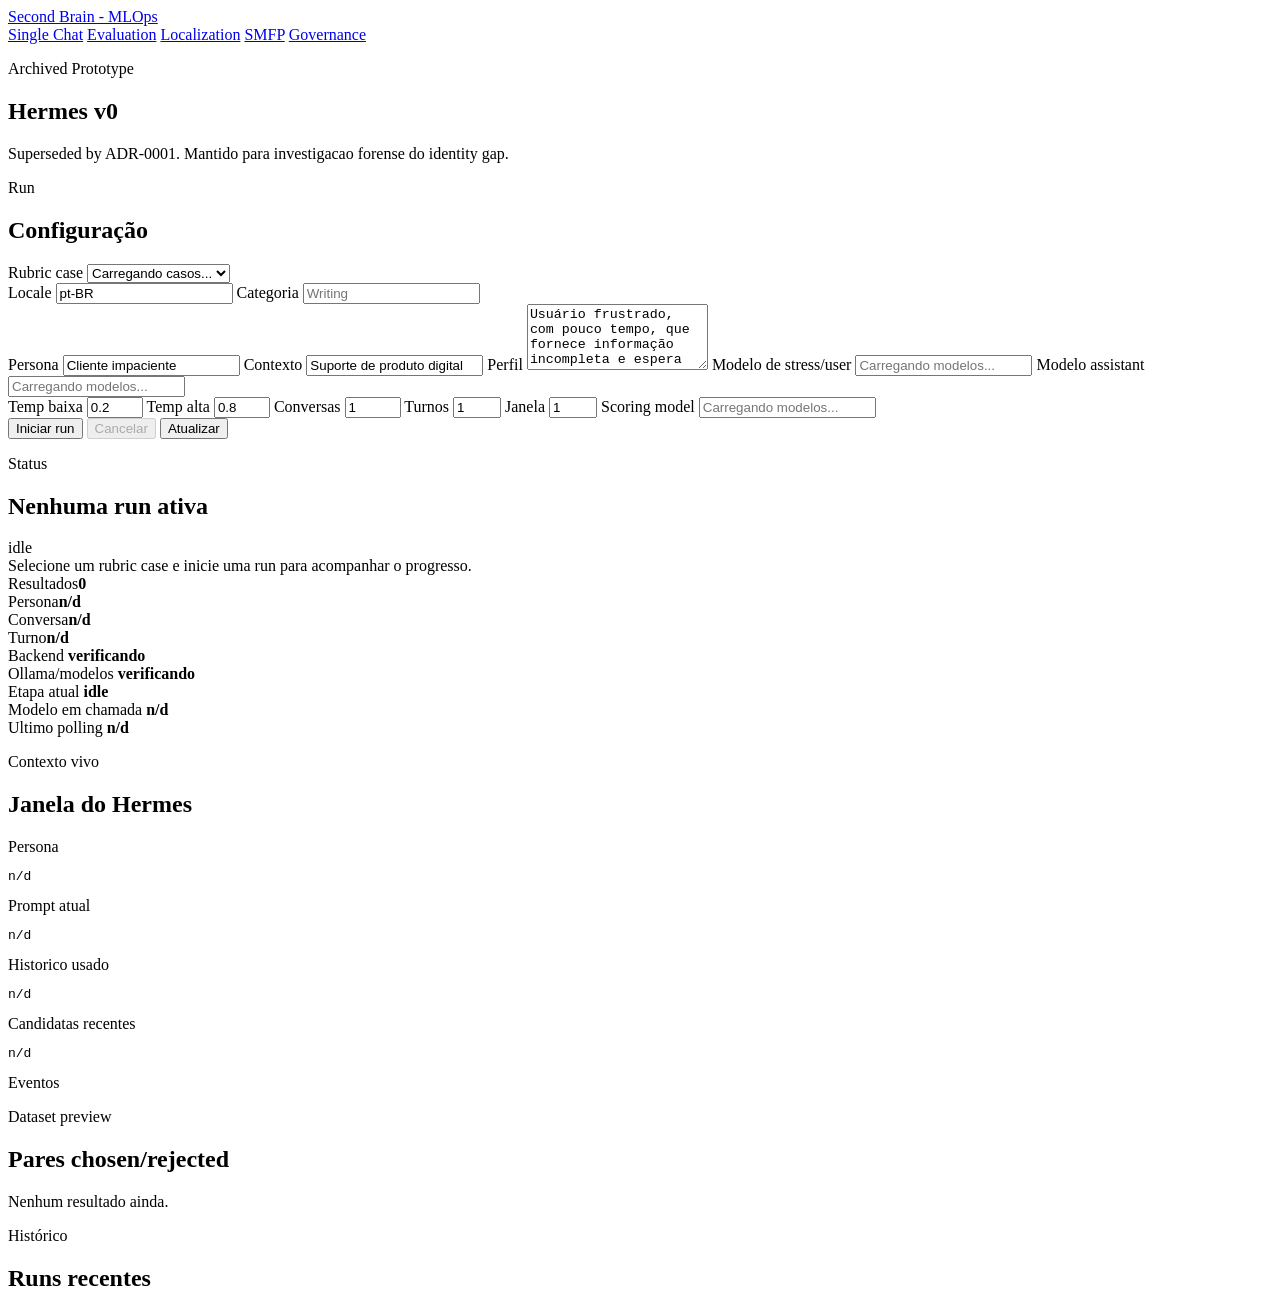
==== web/hermes.html @ 610857c6 "Add Hermes archived prototype and deterministic Advise v1.1" ====
<!doctype html>
<html lang="pt-BR">
  <head>
    <meta charset="utf-8" />
    <meta name="viewport" content="width=device-width, initial-scale=1" />
    <title>Hermes Orchestrator | Second Brain</title>
    <link rel="stylesheet" href="/styles.css" />
  </head>
  <body>
    <header class="top-tabbar">
      <a class="top-brand" href="/index.html">Second Brain - MLOps</a>
      <nav class="top-tabs" aria-label="Lab navigation">
        <a href="/index.html" class="top-tab">Single Chat</a>
        <a href="/sxs.html" class="top-tab">Evaluation</a>
        <a href="/localization_rubric_lab.html" class="top-tab">Localization</a>
        <a href="/smfp.html" class="top-tab">SMFP</a>
        <a href="/smfp_governance.html" class="top-tab">Governance</a>
      </nav>
    </header>

    <div class="app-shell">
      <aside class="sidebar">
        <div class="sidebar-head">
          <p class="eyebrow">Archived Prototype</p>
          <h1>Hermes v0</h1>
          <p class="subtle">
            Superseded by ADR-0001. Mantido para investigacao forense do identity gap.
          </p>
        </div>

        <section class="lab-card">
          <div class="panel-header tight">
            <div>
              <p class="eyebrow">Run</p>
              <h2>Configuração</h2>
            </div>
          </div>

          <form id="hermes-form" class="form-stack" novalidate>
            <label>
              <span>Rubric case</span>
              <select id="rubric-case" required>
                <option value="">Carregando casos...</option>
              </select>
            </label>

            <div class="field-grid">
              <label>
                <span>Locale</span>
                <input id="locale" type="text" value="pt-BR" />
              </label>
              <label>
                <span>Categoria</span>
                <input id="category" type="text" placeholder="Writing" />
              </label>
            </div>

            <label>
              <span>Persona</span>
              <input id="persona-name" type="text" value="Cliente impaciente" required />
            </label>

            <label>
              <span>Contexto</span>
              <input id="persona-context" type="text" value="Suporte de produto digital" required />
            </label>

            <label>
              <span>Perfil</span>
              <textarea id="persona-profile" rows="4" required>Usuário frustrado, com pouco tempo, que fornece informação incompleta e espera uma solução prática.</textarea>
            </label>

            <label>
              <span>Modelo de stress/user</span>
              <input id="stress-model" type="text" list="model-options" placeholder="Carregando modelos..." />
            </label>

            <label>
              <span>Modelo assistant</span>
              <input id="assistant-model" type="text" list="model-options" placeholder="Carregando modelos..." />
            </label>

            <div class="field-grid compact">
              <label>
                <span>Temp baixa</span>
                <input id="temperature-low" type="number" min="0" max="2" step="0.1" value="0.2" />
              </label>
              <label>
                <span>Temp alta</span>
                <input id="temperature-high" type="number" min="0" max="2" step="0.1" value="0.8" />
              </label>
              <label>
                <span>Conversas</span>
                <input id="num-conversations" type="number" min="1" max="100" step="1" value="1" />
              </label>
              <label>
                <span>Turnos</span>
                <input id="num-turns" type="number" min="1" max="10" step="1" value="1" />
              </label>
              <label>
                <span>Janela</span>
                <input id="max-history-turns" type="number" min="0" max="10" step="1" value="1" />
              </label>
              <label>
                <span>Scoring model</span>
                <input id="scoring-model" type="text" list="model-options" placeholder="Carregando modelos..." />
              </label>
            </div>

            <datalist id="model-options"></datalist>

            <div class="actions">
              <button id="start-run" type="submit">Iniciar run</button>
              <button id="cancel-run" class="ghost danger" type="button" disabled>Cancelar</button>
              <button id="refresh-runs" class="ghost" type="button">Atualizar</button>
            </div>
          </form>
        </section>
      </aside>

      <main class="workspace hermes-workspace">
        <section class="conversation-panel">
          <div class="panel-header">
            <div>
              <p class="eyebrow">Status</p>
              <h2 id="run-title">Nenhuma run ativa</h2>
            </div>
            <span id="run-status" class="badge neutral">idle</span>
          </div>

          <div id="run-summary" class="state-summary neutral">
            Selecione um rubric case e inicie uma run para acompanhar o progresso.
          </div>

          <div class="hermes-metrics">
            <div><span>Resultados</span><strong id="metric-results">0</strong></div>
            <div><span>Persona</span><strong id="metric-persona">n/d</strong></div>
            <div><span>Conversa</span><strong id="metric-conversation">n/d</strong></div>
            <div><span>Turno</span><strong id="metric-turn">n/d</strong></div>
          </div>

          <div class="hermes-live-panel" aria-live="polite">
            <div>
              <span>Backend</span>
              <strong id="live-backend">verificando</strong>
            </div>
            <div>
              <span>Ollama/modelos</span>
              <strong id="live-models">verificando</strong>
            </div>
            <div>
              <span>Etapa atual</span>
              <strong id="live-stage">idle</strong>
            </div>
            <div>
              <span>Modelo em chamada</span>
              <strong id="live-model">n/d</strong>
            </div>
            <div>
              <span>Ultimo polling</span>
              <strong id="live-poll">n/d</strong>
            </div>
          </div>

          <div class="panel-header tight">
            <div>
              <p class="eyebrow">Contexto vivo</p>
              <h2>Janela do Hermes</h2>
            </div>
          </div>
          <div class="hermes-context-window" aria-live="polite">
            <div class="hermes-context-grid">
              <section>
                <span>Persona</span>
                <pre id="context-persona">n/d</pre>
              </section>
              <section>
                <span>Prompt atual</span>
                <pre id="context-prompt">n/d</pre>
              </section>
              <section>
                <span>Historico usado</span>
                <pre id="context-history">n/d</pre>
              </section>
              <section>
                <span>Candidatas recentes</span>
                <pre id="context-candidates">n/d</pre>
              </section>
            </div>
            <section class="hermes-event-log">
              <span>Eventos</span>
              <ol id="context-events"></ol>
            </section>
          </div>

          <div class="panel-header tight">
            <div>
              <p class="eyebrow">Dataset preview</p>
              <h2>Pares chosen/rejected</h2>
            </div>
          </div>
          <div id="results-list" class="hermes-results">
            <div class="empty-state">Nenhum resultado ainda.</div>
          </div>
        </section>

        <section class="sidepanel">
          <div class="panel-header tight">
            <div>
              <p class="eyebrow">Histórico</p>
              <h2>Runs recentes</h2>
            </div>
          </div>
          <div id="runs-list" class="history-list"></div>
        </section>
      </main>
    </div>

    <script defer src="/session_orchestrator.js"></script>
    <script defer src="/hermes.js"></script>
  </body>
</html>
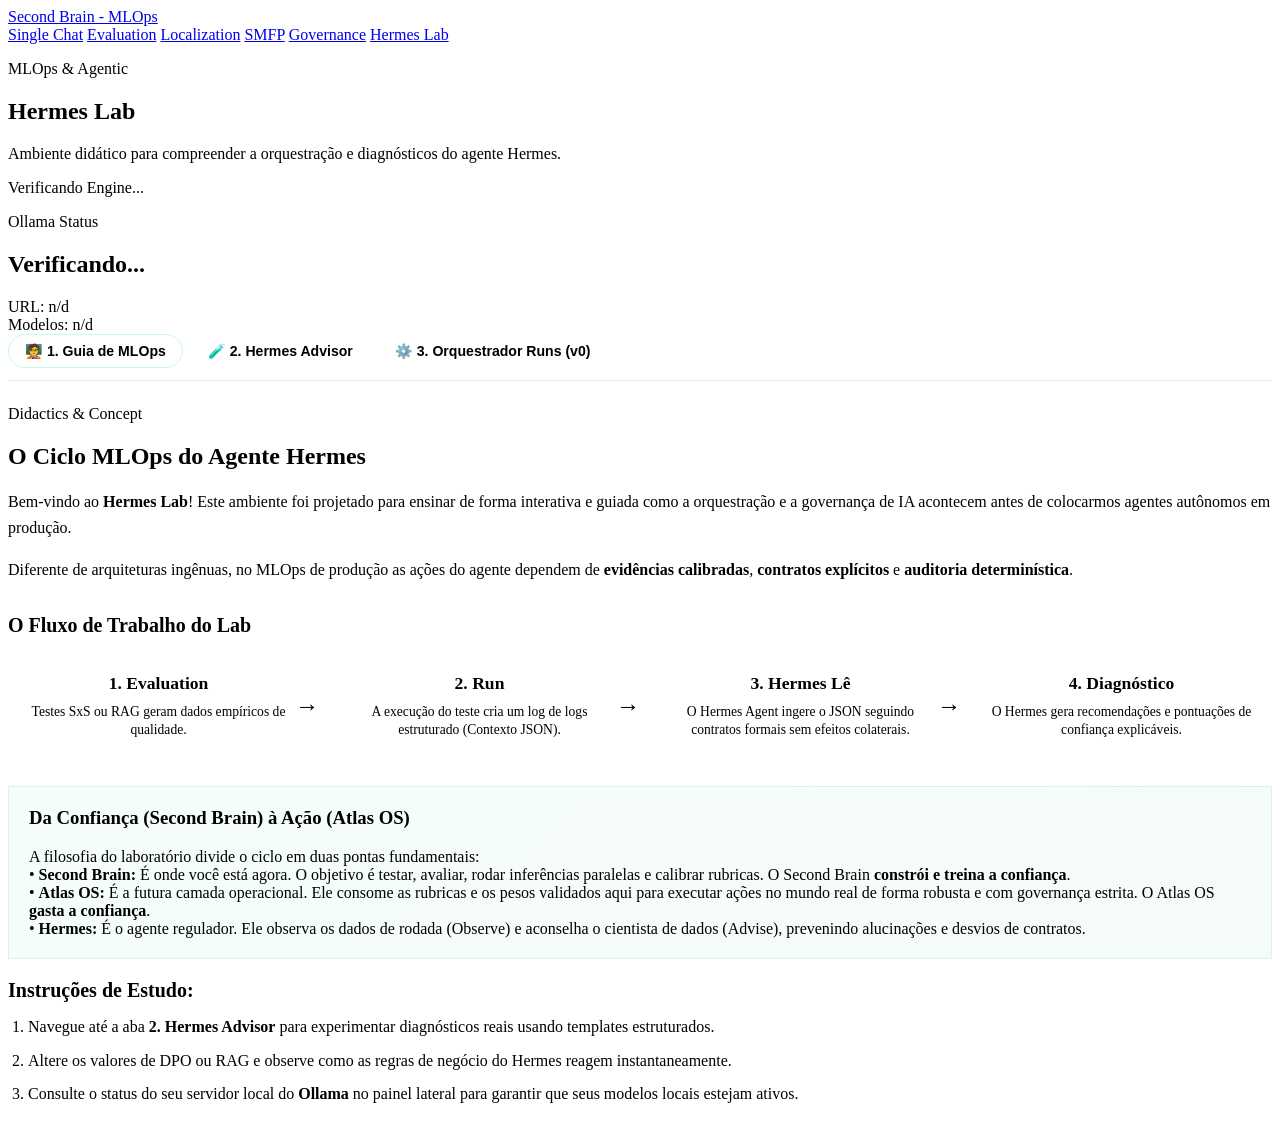
==== commit 2f5f4dda: "feat(hermes): implement unified guided didactic Hermes Lab UI, sub-tabs, JSON templates, advisor int" ====
--- a/web/hermes.html
+++ b/web/hermes.html
@@ -3,8 +3,251 @@
   <head>
     <meta charset="utf-8" />
     <meta name="viewport" content="width=device-width, initial-scale=1" />
-    <title>Hermes Orchestrator | Second Brain</title>
+    <title>Hermes Lab | Second Brain</title>
     <link rel="stylesheet" href="/styles.css" />
+    <style>
+      .sub-tabs {
+        display: flex;
+        gap: 8px;
+        margin-bottom: 24px;
+        border-bottom: 1px solid rgba(15, 23, 42, 0.08);
+        padding-bottom: 12px;
+      }
+      .sub-tab-btn {
+        background: transparent;
+        border: 1px solid transparent;
+        color: var(--muted);
+        padding: 8px 16px;
+        border-radius: 20px;
+        font-weight: 700;
+        font-size: 0.88rem;
+        cursor: pointer;
+        transition: all 0.2s;
+        box-shadow: none;
+      }
+      .sub-tab-btn:hover {
+        background: rgba(15, 23, 42, 0.04);
+        color: var(--text);
+        transform: none;
+        box-shadow: none;
+      }
+      .sub-tab-btn.active {
+        background: var(--accent-soft);
+        color: var(--accent-strong);
+        border-color: rgba(0, 220, 130, 0.2);
+      }
+      .guided-flow-grid {
+        display: grid;
+        grid-template-columns: 1fr;
+        gap: 20px;
+        margin: 20px 0;
+      }
+      @media (min-width: 768px) {
+        .guided-flow-grid {
+          grid-template-columns: repeat(4, 1fr);
+        }
+      }
+      .flow-step-card {
+        background: var(--panel-strong);
+        border: 1px solid var(--border-strong);
+        padding: 16px;
+        border-radius: var(--radius);
+        position: relative;
+        text-align: center;
+      }
+      .flow-step-card strong {
+        display: block;
+        font-size: 1.1rem;
+        margin-bottom: 8px;
+        color: var(--text);
+      }
+      .flow-step-card span {
+        font-size: 0.85rem;
+        color: var(--muted);
+      }
+      .flow-step-card::after {
+        content: "→";
+        position: absolute;
+        right: -10px;
+        top: 50%;
+        transform: translateY(-50%);
+        font-size: 1.5rem;
+        color: var(--accent);
+        z-index: 10;
+        display: none;
+      }
+      @media (min-width: 768px) {
+        .flow-step-card:not(:last-child)::after {
+          display: block;
+        }
+      }
+      .didactic-section {
+        margin-bottom: 32px;
+      }
+      .didactic-section h3 {
+        font-family: var(--font-heading);
+        font-size: 1.25rem;
+        margin-bottom: 12px;
+        color: var(--text);
+      }
+      .didactic-section p {
+        color: var(--muted);
+        line-height: 1.6;
+        margin-bottom: 16px;
+      }
+      .didactic-list {
+        margin: 0 0 20px 20px;
+        padding: 0;
+        color: var(--muted);
+        line-height: 1.6;
+      }
+      .didactic-list li {
+        margin-bottom: 8px;
+      }
+      .didactic-list li strong {
+        color: var(--text);
+      }
+      .didactic-highlight {
+        background: linear-gradient(135deg, rgba(0, 220, 130, 0.04) 0%, rgba(6, 148, 148, 0.04) 100%);
+        border: 1px solid rgba(0, 220, 130, 0.15);
+        padding: 20px;
+        border-radius: var(--radius);
+        margin: 20px 0;
+      }
+      .template-selector-block {
+        display: flex;
+        gap: 12px;
+        align-items: center;
+        margin-bottom: 16px;
+        flex-wrap: wrap;
+      }
+      .template-selector-block select {
+        flex: 1;
+        min-width: 200px;
+      }
+      .explain-keys-grid {
+        display: grid;
+        grid-template-columns: 1fr;
+        gap: 12px;
+        margin-top: 16px;
+      }
+      @media (min-width: 600px) {
+        .explain-keys-grid {
+          grid-template-columns: 1fr 1fr;
+        }
+      }
+      .explain-key-item {
+        background: var(--panel-strong);
+        border: 1px solid var(--border-strong);
+        padding: 12px;
+        border-radius: 8px;
+      }
+      .explain-key-item code {
+        font-family: monospace;
+        font-weight: 700;
+        color: var(--accent-strong);
+        display: block;
+        margin-bottom: 4px;
+      }
+      .explain-key-item span {
+        font-size: 0.85rem;
+        color: var(--muted);
+        line-height: 1.4;
+        display: block;
+      }
+      .hermes-advise-card {
+        background: #f8fafc;
+        border: 1px solid var(--border-strong);
+        border-radius: var(--radius);
+        padding: 16px;
+        margin-bottom: 12px;
+        box-shadow: 0 2px 8px rgba(0,0,0,0.02);
+      }
+      .hermes-advise-card header {
+        display: flex;
+        justify-content: space-between;
+        align-items: center;
+        margin-bottom: 12px;
+      }
+      .hermes-advise-card header h3 {
+        margin: 0;
+        font-family: var(--font-heading);
+        font-size: 1rem;
+        color: var(--text);
+      }
+      .hermes-advise-card header span {
+        font-size: 0.72rem;
+        text-transform: uppercase;
+        font-weight: 800;
+        color: var(--muted);
+      }
+      .hermes-advise-card dl {
+        display: grid;
+        grid-template-columns: auto 1fr;
+        gap: 8px 16px;
+        margin: 0;
+        font-size: 0.88rem;
+      }
+      .hermes-advise-card dt {
+        font-weight: 700;
+        color: var(--muted);
+      }
+      .hermes-advise-card dd {
+        margin: 0;
+        color: var(--text);
+      }
+      .hermes-advise-diagnosis {
+        background: #fff8f6;
+        border: 1px solid rgba(255, 94, 58, 0.15);
+        border-radius: var(--radius);
+        padding: 16px;
+        margin-top: 16px;
+      }
+      .hermes-advise-diagnosis > span {
+        font-size: 0.75rem;
+        font-weight: 800;
+        text-transform: uppercase;
+        color: var(--warm);
+        letter-spacing: 0.08em;
+        display: block;
+        margin-bottom: 12px;
+      }
+      .hermes-advise-diagnosis div {
+        border-left: 2px solid var(--warm);
+        padding-left: 12px;
+        margin-bottom: 12px;
+      }
+      .hermes-advise-diagnosis div:last-child {
+        margin-bottom: 0;
+      }
+      .hermes-advise-diagnosis strong {
+        font-size: 0.92rem;
+        color: var(--text);
+        display: block;
+        margin-bottom: 4px;
+      }
+      .hermes-advise-diagnosis p {
+        margin: 0 0 4px;
+        font-size: 0.88rem;
+        color: var(--muted);
+        line-height: 1.4;
+      }
+      .hermes-advise-summary {
+        background: var(--panel-strong);
+        border: 1px solid var(--border-strong);
+        padding: 12px;
+        border-radius: var(--radius);
+        display: flex;
+        gap: 16px;
+        font-size: 0.85rem;
+        color: var(--muted);
+        margin-bottom: 16px;
+        flex-wrap: wrap;
+      }
+      .hermes-advise-summary strong {
+        color: var(--text);
+      }
+    </style>
   </head>
   <body>
     <header class="top-tabbar">
@@ -15,204 +258,381 @@
         <a href="/localization_rubric_lab.html" class="top-tab">Localization</a>
         <a href="/smfp.html" class="top-tab">SMFP</a>
         <a href="/smfp_governance.html" class="top-tab">Governance</a>
+        <a href="/hermes.html" class="top-tab active">Hermes Lab</a>
       </nav>
     </header>
 
     <div class="app-shell">
+      <!-- SIDEBAR DINÂMICA -->
       <aside class="sidebar">
-        <div class="sidebar-head">
-          <p class="eyebrow">Archived Prototype</p>
-          <h1>Hermes v0</h1>
-          <p class="subtle">
-            Superseded by ADR-0001. Mantido para investigacao forense do identity gap.
-          </p>
+        <!-- SEÇÃO 1: SIDEPANEL DIDÁTICO -->
+        <div id="sidebar-didactic" class="sidebar-content">
+          <div class="sidebar-head">
+            <p class="eyebrow">MLOps & Agentic</p>
+            <h1>Hermes Lab</h1>
+            <p class="subtle">
+              Ambiente didático para compreender a orquestração e diagnósticos do agente Hermes.
+            </p>
+          </div>
+          <div class="status-strip">
+            <div id="health-badge" class="badge">Verificando Engine...</div>
+          </div>
+          <section class="ollama-panel" style="margin-top: 16px;">
+            <div class="panel-header tight">
+              <div>
+                <p class="eyebrow">Ollama Status</p>
+                <h2 id="didactic-ollama-title">Verificando...</h2>
+              </div>
+            </div>
+            <div id="didactic-ollama-endpoint" class="subtle">URL: n/d</div>
+            <div id="didactic-ollama-models" class="subtle">Modelos: n/d</div>
+          </section>
         </div>
 
-        <section class="lab-card">
-          <div class="panel-header tight">
-            <div>
-              <p class="eyebrow">Run</p>
-              <h2>Configuração</h2>
+        <!-- SEÇÃO 2: FORMULÁRIO DO ADVISOR -->
+        <div id="sidebar-advisor" class="sidebar-content" style="display: none;">
+          <div class="sidebar-head">
+            <p class="eyebrow">Hermes Advisor</p>
+            <h1>Diagnóstico</h1>
+            <p class="subtle">
+              Envie um contexto para acionar as regras de negócio do Hermes e gerar diagnósticos rápidos.
+            </p>
+          </div>
+          <section class="lab-card">
+            <div class="panel-header tight">
+              <div>
+                <p class="eyebrow">Entrada de Contexto</p>
+                <h2>Experimento</h2>
+              </div>
+            </div>
+            <form id="hermes-advisor-form" class="form-stack" novalidate>
+              <label>
+                <span>Objective (Objetivo)</span>
+                <input id="advise-objective" type="text" placeholder="ex.: generate_dpo_pairs" required />
+              </label>
+              <label>
+                <span>Context JSON</span>
+                <textarea id="advise-context" rows="12" spellcheck="false" placeholder="Cole aqui o JSON de contexto..."></textarea>
+              </label>
+              <div class="actions">
+                <button id="ask-hermes" type="submit">Pedir Diagnóstico</button>
+              </div>
+            </form>
+          </section>
+        </div>
+
+        <!-- SEÇÃO 3: FORMULÁRIO DO ORQUESTRADOR (v0) -->
+        <div id="sidebar-orchestrator" class="sidebar-content" style="display: none;">
+          <div class="sidebar-head">
+            <p class="eyebrow">Archived Prototype</p>
+            <h1>Hermes v0</h1>
+            <p class="subtle">
+              Orquestrador experimental de runs ativas contra o backend.
+            </p>
+          </div>
+          <section class="lab-card">
+            <form id="hermes-form" class="form-stack" novalidate>
+              <label>
+                <span>Rubric case</span>
+                <select id="rubric-case" required>
+                  <option value="">Carregando casos...</option>
+                </select>
+              </label>
+              <div class="field-grid">
+                <label>
+                  <span>Locale</span>
+                  <input id="locale" type="text" value="pt-BR" />
+                </label>
+                <label>
+                  <span>Categoria</span>
+                  <input id="category" type="text" placeholder="Writing" />
+                </label>
+              </div>
+              <label>
+                <span>Persona</span>
+                <input id="persona-name" type="text" value="Cliente impaciente" required />
+              </label>
+              <label>
+                <span>Contexto</span>
+                <input id="persona-context" type="text" value="Suporte de produto digital" required />
+              </label>
+              <label>
+                <span>Perfil</span>
+                <textarea id="persona-profile" rows="3" required>Usuário frustrado, com pouco tempo, que fornece informação incompleta.</textarea>
+              </label>
+              <div class="field-grid">
+                <label>
+                  <span>Modelo Stress</span>
+                  <input id="stress-model" type="text" list="model-options" placeholder="Buscando..." />
+                </label>
+                <label>
+                  <span>Modelo Assistant</span>
+                  <input id="assistant-model" type="text" list="model-options" placeholder="Buscando..." />
+                </label>
+              </div>
+              <div class="field-grid compact">
+                <label><span>Temp B</span><input id="temperature-low" type="number" step="0.1" value="0.2" /></label>
+                <label><span>Temp A</span><input id="temperature-high" type="number" step="0.1" value="0.8" /></label>
+                <label><span>Runs</span><input id="num-conversations" type="number" value="1" /></label>
+                <label><span>Turnos</span><input id="num-turns" type="number" value="1" /></label>
+                <label><span>Janela</span><input id="max-history-turns" type="number" value="1" /></label>
+                <label><span>Scoring</span><input id="scoring-model" type="text" list="model-options" placeholder="Buscando..." /></label>
+              </div>
+              <datalist id="model-options"></datalist>
+              <div class="actions">
+                <button id="start-run" type="submit">Iniciar run</button>
+                <button id="cancel-run" class="ghost danger" type="button" disabled>Cancelar</button>
+              </div>
+            </form>
+          </section>
+        </div>
+      </aside>
+
+      <!-- WORKSPACE PRINCIPAL -->
+      <main class="workspace hermes-workspace">
+        <div style="grid-column: 1 / -1; width: 100%;">
+          <!-- BARRA DE SUB-ABAS -->
+          <nav class="sub-tabs" aria-label="Hermes sub-navigation">
+            <button id="btn-tab-study" class="sub-tab-btn active" type="button">🧑‍🏫 1. Guia de MLOps</button>
+            <button id="btn-tab-advisor" class="sub-tab-btn" type="button">🧪 2. Hermes Advisor</button>
+            <button id="btn-tab-orchestrator" class="sub-tab-btn" type="button">⚙️ 3. Orquestrador Runs (v0)</button>
+          </nav>
+
+          <!-- CONTEÚDO SUB-ABA 1: GUIA DE MLOPS -->
+          <div id="tab-content-study" class="tab-pane">
+            <div class="conversation-panel">
+              <div class="panel-header">
+                <div>
+                  <p class="eyebrow">Didactics & Concept</p>
+                  <h2>O Ciclo MLOps do Agente Hermes</h2>
+                </div>
+              </div>
+
+              <div class="didactic-section" style="margin-top: 16px;">
+                <p>
+                  Bem-vindo ao <strong>Hermes Lab</strong>! Este ambiente foi projetado para ensinar de forma interativa e guiada como a orquestração e a governança de IA acontecem antes de colocarmos agentes autônomos em produção.
+                </p>
+                <p>
+                  Diferente de arquiteturas ingênuas, no MLOps de produção as ações do agente dependem de <strong>evidências calibradas</strong>, <strong>contratos explícitos</strong> e <strong>auditoria determinística</strong>.
+                </p>
+              </div>
+
+              <div class="didactic-section">
+                <h3>O Fluxo de Trabalho do Lab</h3>
+                <div class="guided-flow-grid">
+                  <div class="flow-step-card">
+                    <strong>1. Evaluation</strong>
+                    <span>Testes SxS ou RAG geram dados empíricos de qualidade.</span>
+                  </div>
+                  <div class="flow-step-card">
+                    <strong>2. Run</strong>
+                    <span>A execução do teste cria um log de logs estruturado (Contexto JSON).</span>
+                  </div>
+                  <div class="flow-step-card">
+                    <strong>3. Hermes Lê</strong>
+                    <span>O Hermes Agent ingere o JSON seguindo contratos formais sem efeitos colaterais.</span>
+                  </div>
+                  <div class="flow-step-card">
+                    <strong>4. Diagnóstico</strong>
+                    <span>O Hermes gera recomendações e pontuações de confiança explicáveis.</span>
+                  </div>
+                </div>
+              </div>
+
+              <div class="didactic-highlight">
+                <h3 style="margin-top:0; color: var(--accent-strong);">Da Confiança (Second Brain) à Ação (Atlas OS)</h3>
+                <p style="margin-bottom:0;">
+                  A filosofia do laboratório divide o ciclo em duas pontas fundamentais:
+                  <br />
+                  • <strong>Second Brain:</strong> É onde você está agora. O objetivo é testar, avaliar, rodar inferências paralelas e calibrar rubricas. O Second Brain <strong>constrói e treina a confiança</strong>.
+                  <br />
+                  • <strong>Atlas OS:</strong> É a futura camada operacional. Ele consome as rubricas e os pesos validados aqui para executar ações no mundo real de forma robusta e com governança estrita. O Atlas OS <strong>gasta a confiança</strong>.
+                  <br />
+                  • <strong>Hermes:</strong> É o agente regulador. Ele observa os dados de rodada (Observe) e aconselha o cientista de dados (Advise), prevenindo alucinações e desvios de contratos.
+                </p>
+              </div>
+
+              <div class="didactic-section">
+                <h3>Instruções de Estudo:</h3>
+                <ol class="didactic-list">
+                  <li>Navegue até a aba <strong>2. Hermes Advisor</strong> para experimentar diagnósticos reais usando templates estruturados.</li>
+                  <li>Altere os valores de DPO ou RAG e observe como as regras de negócio do Hermes reagem instantaneamente.</li>
+                  <li>Consulte o status do seu servidor local do <strong>Ollama</strong> no painel lateral para garantir que seus modelos locais estejam ativos.</li>
+                </ol>
+              </div>
             </div>
           </div>
 
-          <form id="hermes-form" class="form-stack" novalidate>
-            <label>
-              <span>Rubric case</span>
-              <select id="rubric-case" required>
-                <option value="">Carregando casos...</option>
-              </select>
-            </label>
-
-            <div class="field-grid">
-              <label>
-                <span>Locale</span>
-                <input id="locale" type="text" value="pt-BR" />
-              </label>
-              <label>
-                <span>Categoria</span>
-                <input id="category" type="text" placeholder="Writing" />
-              </label>
-            </div>
-
-            <label>
-              <span>Persona</span>
-              <input id="persona-name" type="text" value="Cliente impaciente" required />
-            </label>
-
-            <label>
-              <span>Contexto</span>
-              <input id="persona-context" type="text" value="Suporte de produto digital" required />
-            </label>
-
-            <label>
-              <span>Perfil</span>
-              <textarea id="persona-profile" rows="4" required>Usuário frustrado, com pouco tempo, que fornece informação incompleta e espera uma solução prática.</textarea>
-            </label>
-
-            <label>
-              <span>Modelo de stress/user</span>
-              <input id="stress-model" type="text" list="model-options" placeholder="Carregando modelos..." />
-            </label>
-
-            <label>
-              <span>Modelo assistant</span>
-              <input id="assistant-model" type="text" list="model-options" placeholder="Carregando modelos..." />
-            </label>
-
-            <div class="field-grid compact">
-              <label>
-                <span>Temp baixa</span>
-                <input id="temperature-low" type="number" min="0" max="2" step="0.1" value="0.2" />
-              </label>
-              <label>
-                <span>Temp alta</span>
-                <input id="temperature-high" type="number" min="0" max="2" step="0.1" value="0.8" />
-              </label>
-              <label>
-                <span>Conversas</span>
-                <input id="num-conversations" type="number" min="1" max="100" step="1" value="1" />
-              </label>
-              <label>
-                <span>Turnos</span>
-                <input id="num-turns" type="number" min="1" max="10" step="1" value="1" />
-              </label>
-              <label>
-                <span>Janela</span>
-                <input id="max-history-turns" type="number" min="0" max="10" step="1" value="1" />
-              </label>
-              <label>
-                <span>Scoring model</span>
-                <input id="scoring-model" type="text" list="model-options" placeholder="Carregando modelos..." />
-              </label>
-            </div>
-
-            <datalist id="model-options"></datalist>
-
-            <div class="actions">
-              <button id="start-run" type="submit">Iniciar run</button>
-              <button id="cancel-run" class="ghost danger" type="button" disabled>Cancelar</button>
-              <button id="refresh-runs" class="ghost" type="button">Atualizar</button>
-            </div>
-          </form>
-        </section>
-      </aside>
-
-      <main class="workspace hermes-workspace">
-        <section class="conversation-panel">
-          <div class="panel-header">
-            <div>
-              <p class="eyebrow">Status</p>
-              <h2 id="run-title">Nenhuma run ativa</h2>
-            </div>
-            <span id="run-status" class="badge neutral">idle</span>
-          </div>
-
-          <div id="run-summary" class="state-summary neutral">
-            Selecione um rubric case e inicie uma run para acompanhar o progresso.
-          </div>
-
-          <div class="hermes-metrics">
-            <div><span>Resultados</span><strong id="metric-results">0</strong></div>
-            <div><span>Persona</span><strong id="metric-persona">n/d</strong></div>
-            <div><span>Conversa</span><strong id="metric-conversation">n/d</strong></div>
-            <div><span>Turno</span><strong id="metric-turn">n/d</strong></div>
-          </div>
-
-          <div class="hermes-live-panel" aria-live="polite">
-            <div>
-              <span>Backend</span>
-              <strong id="live-backend">verificando</strong>
-            </div>
-            <div>
-              <span>Ollama/modelos</span>
-              <strong id="live-models">verificando</strong>
-            </div>
-            <div>
-              <span>Etapa atual</span>
-              <strong id="live-stage">idle</strong>
-            </div>
-            <div>
-              <span>Modelo em chamada</span>
-              <strong id="live-model">n/d</strong>
-            </div>
-            <div>
-              <span>Ultimo polling</span>
-              <strong id="live-poll">n/d</strong>
+          <!-- CONTEÚDO SUB-ABA 2: HERMES ADVISOR (PLAYGROUND) -->
+          <div id="tab-content-advisor" class="tab-pane" style="display: none;">
+            <div class="conversation-panel">
+              <div class="panel-header">
+                <div>
+                  <p class="eyebrow">Interactive Diagnostic Lab</p>
+                  <h2>Laboratório de Análise e Auditoria do Hermes</h2>
+                </div>
+                <span id="advisor-status-badge" class="badge ok">ready</span>
+              </div>
+
+              <div class="template-selector-block" style="margin-top: 16px;">
+                <p class="eyebrow" style="margin:0;">Carregar Template de Run:</p>
+                <select id="template-json-select">
+                  <option value="sxs_preference">SxS Preference Evaluation (chosen/rejected)</option>
+                  <option value="rubric_calibration">Rubric Case Calibration (draft/reviewed)</option>
+                  <option value="rag_retrieval">RAG Vector Retrieval (pgvector traces)</option>
+                </select>
+                <button id="btn-load-template" class="ghost" type="button" style="padding: 10px 18px;">Aplicar Template</button>
+              </div>
+
+              <div class="detail-grid" style="margin-top:0; grid-template-columns: 1.2fr 1fr;">
+                <!-- Resultados Diagnóstico -->
+                <section class="detail-block" style="padding:0;">
+                  <div class="panel-header tight">
+                    <div>
+                      <p class="eyebrow">Diagnóstico & Sugestões</p>
+                      <h3>Hermes Recommendations</h3>
+                    </div>
+                  </div>
+                  <div id="advisor-results-area" class="hermes-advise-results">
+                    <div class="empty-state">Carregue um template JSON e clique em "Pedir Diagnóstico" na barra lateral para ver a análise do Hermes.</div>
+                  </div>
+                </section>
+
+                <!-- Documentação dos Campos JSON -->
+                <section class="detail-block" style="padding:0;">
+                  <div class="panel-header tight">
+                    <div>
+                      <p class="eyebrow">Estrutura do Contrato</p>
+                      <h3>Guia de Formatação JSON</h3>
+                    </div>
+                  </div>
+                  <p class="subtle" style="font-size:0.85rem; margin-bottom: 12px;">
+                    O Hermes lê o contexto fornecido pelo run e valida os dados de acordo com regras determinísticas.
+                  </p>
+                  <div class="explain-keys-grid">
+                    <div class="explain-key-item">
+                      <code>current_models</code>
+                      <span>Define os modelos usados na geração e como juiz (judge). O Hermes alerta se o mesmo modelo atuar em ambas as pontas (viés de auto-avaliação).</span>
+                    </div>
+                    <div class="explain-key-item">
+                      <code>rubric</code>
+                      <span>Informa a quantidade de regras e dimensões associadas. Poucas regras ativam alertas de baixa fidelidade do teste.</span>
+                    </div>
+                    <div class="explain-key-item">
+                      <code>result</code>
+                      <span>Contém a margem de diferença obtida entre a resposta escolhida e a rejeitada no SxS.</span>
+                    </div>
+                    <div class="explain-key-item">
+                      <code>current_thresholds</code>
+                      <span>Os limites estatísticos do experimento. Se a margem estiver abaixo do threshold, o Hermes sinaliza inconsistência.</span>
+                    </div>
+                  </div>
+                </section>
+              </div>
             </div>
           </div>
 
-          <div class="panel-header tight">
-            <div>
-              <p class="eyebrow">Contexto vivo</p>
-              <h2>Janela do Hermes</h2>
+          <!-- CONTEÚDO SUB-ABA 3: ORQUESTRADOR DE RUNS (v0) -->
+          <div id="tab-content-orchestrator" class="tab-pane" style="display: none;">
+            <div class="conversation-panel">
+              <div class="panel-header">
+                <div>
+                  <p class="eyebrow">Status</p>
+                  <h2 id="run-title">Nenhuma run ativa</h2>
+                </div>
+                <span id="run-status" class="badge neutral">idle</span>
+              </div>
+
+              <div id="run-summary" class="state-summary neutral" style="margin-top: 16px;">
+                Selecione um rubric case na barra lateral esquerda e inicie uma run para simular a esteira ativa do Hermes.
+              </div>
+
+              <div class="hermes-metrics" style="margin-top: 16px;">
+                <div><span>Resultados</span><strong id="metric-results">0</strong></div>
+                <div><span>Persona</span><strong id="metric-persona">n/d</strong></div>
+                <div><span>Conversa</span><strong id="metric-conversation">n/d</strong></div>
+                <div><span>Turno</span><strong id="metric-turn">n/d</strong></div>
+              </div>
+
+              <div class="hermes-live-panel" aria-live="polite" style="margin: 20px 0;">
+                <div>
+                  <span>Backend</span>
+                  <strong id="live-backend">verificando</strong>
+                </div>
+                <div>
+                  <span>Ollama/modelos</span>
+                  <strong id="live-models">verificando</strong>
+                </div>
+                <div>
+                  <span>Etapa atual</span>
+                  <strong id="live-stage">idle</strong>
+                </div>
+                <div>
+                  <span>Modelo em chamada</span>
+                  <strong id="live-model">n/d</strong>
+                </div>
+                <div>
+                  <span>Ultimo polling</span>
+                  <strong id="live-poll">n/d</strong>
+                </div>
+              </div>
+
+              <div class="panel-header tight">
+                <div>
+                  <p class="eyebrow">Janela do Hermes</p>
+                  <h2>Contexto Vivo do Agente</h2>
+                </div>
+              </div>
+              <div class="hermes-context-window" aria-live="polite">
+                <div class="hermes-context-grid">
+                  <section>
+                    <span>Persona</span>
+                    <pre id="context-persona">n/d</pre>
+                  </section>
+                  <section>
+                    <span>Prompt atual</span>
+                    <pre id="context-prompt">n/d</pre>
+                  </section>
+                  <section>
+                    <span>Historico usado</span>
+                    <pre id="context-history">n/d</pre>
+                  </section>
+                  <section>
+                    <span>Candidatas recentes</span>
+                    <pre id="context-candidates">n/d</pre>
+                  </section>
+                </div>
+                <section class="hermes-event-log" style="margin-top: 16px;">
+                  <span>Eventos</span>
+                  <ol id="context-events">
+                    <li>Aguardando eventos da run.</li>
+                  </ol>
+                </section>
+              </div>
+
+              <div class="panel-header tight" style="margin-top: 24px;">
+                <div>
+                  <p class="eyebrow">Dataset preview</p>
+                  <h2>Pares chosen/rejected gerados</h2>
+                </div>
+              </div>
+              <div id="results-list" class="hermes-results">
+                <div class="empty-state">Nenhum resultado ainda.</div>
+              </div>
             </div>
-          </div>
-          <div class="hermes-context-window" aria-live="polite">
-            <div class="hermes-context-grid">
-              <section>
-                <span>Persona</span>
-                <pre id="context-persona">n/d</pre>
-              </section>
-              <section>
-                <span>Prompt atual</span>
-                <pre id="context-prompt">n/d</pre>
-              </section>
-              <section>
-                <span>Historico usado</span>
-                <pre id="context-history">n/d</pre>
-              </section>
-              <section>
-                <span>Candidatas recentes</span>
-                <pre id="context-candidates">n/d</pre>
-              </section>
-            </div>
-            <section class="hermes-event-log">
-              <span>Eventos</span>
-              <ol id="context-events"></ol>
+
+            <!-- Runs Recentes -->
+            <section class="history-panel" style="margin-top: 24px;">
+              <div class="panel-header tight">
+                <div>
+                  <p class="eyebrow">Histórico de Execuções</p>
+                  <h2>Runs recentes no Laboratório</h2>
+                </div>
+              </div>
+              <div id="runs-list" class="history-list"></div>
             </section>
           </div>
-
-          <div class="panel-header tight">
-            <div>
-              <p class="eyebrow">Dataset preview</p>
-              <h2>Pares chosen/rejected</h2>
-            </div>
-          </div>
-          <div id="results-list" class="hermes-results">
-            <div class="empty-state">Nenhum resultado ainda.</div>
-          </div>
-        </section>
-
-        <section class="sidepanel">
-          <div class="panel-header tight">
-            <div>
-              <p class="eyebrow">Histórico</p>
-              <h2>Runs recentes</h2>
-            </div>
-          </div>
-          <div id="runs-list" class="history-list"></div>
-        </section>
+        </div>
       </main>
     </div>
 
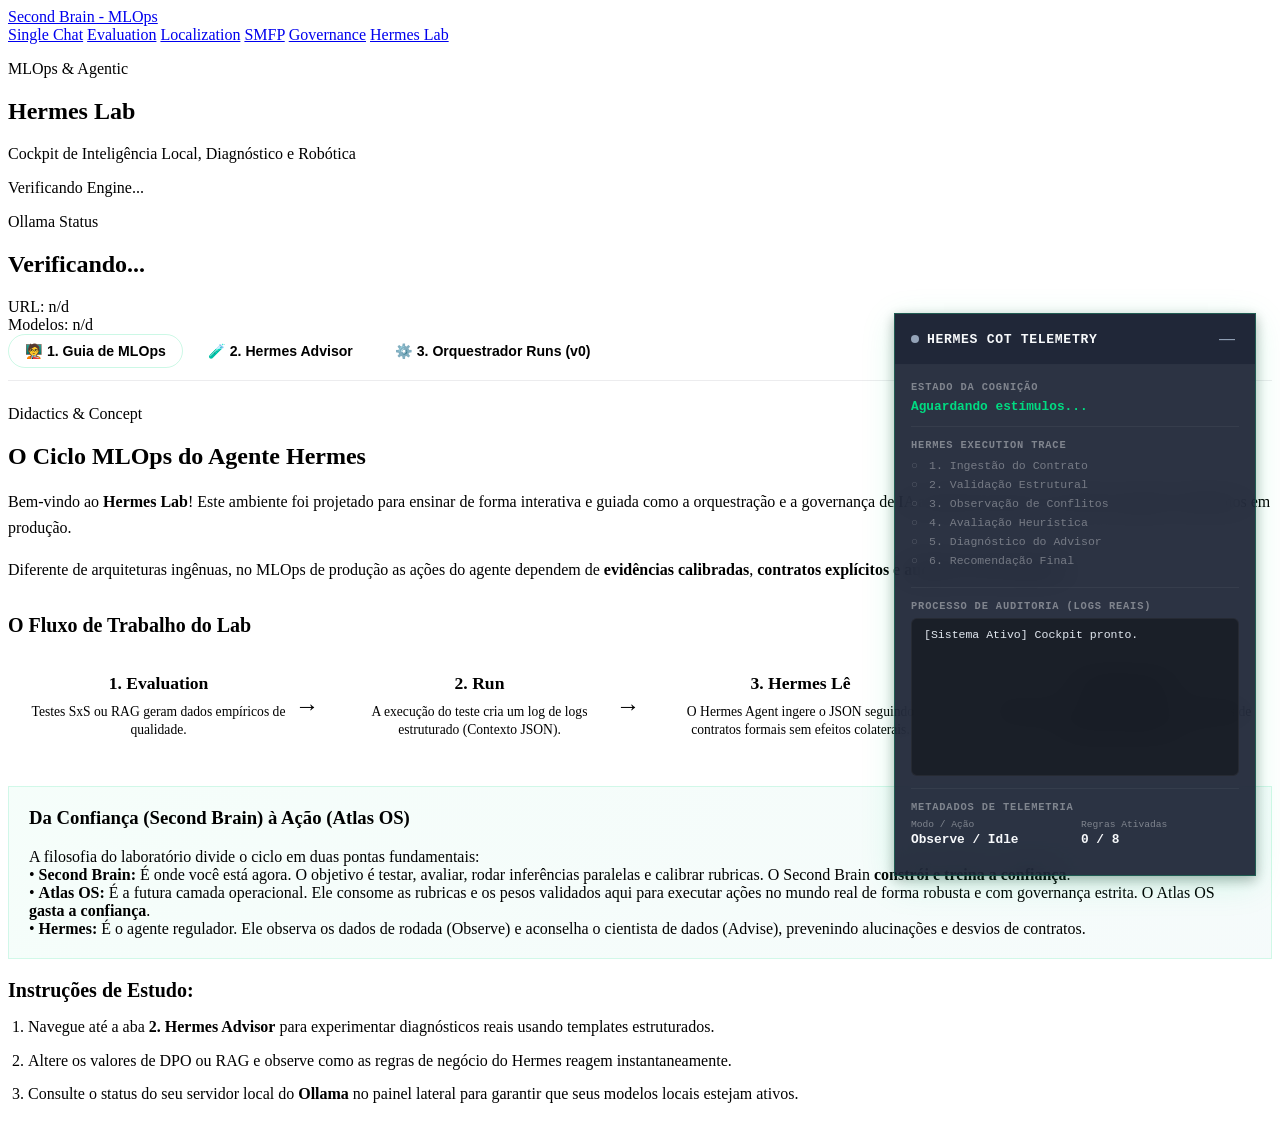
==== commit af1fa6be: "feat(hermes): decouple role-specific default models, add health validation gate, and SLM-DASHEM-3B d" ====
--- a/web/hermes.html
+++ b/web/hermes.html
@@ -247,6 +247,186 @@
       .hermes-advise-summary strong {
         color: var(--text);
       }
+      
+      /* Premium Picture-in-Picture Floating Panel */
+      .hermes-pip-floating {
+        position: fixed;
+        bottom: 24px;
+        right: 24px;
+        width: 360px;
+        background: rgba(15, 23, 42, 0.88);
+        backdrop-filter: blur(16px) saturate(180%);
+        -webkit-backdrop-filter: blur(16px) saturate(180%);
+        border: 1px solid rgba(0, 220, 130, 0.25);
+        box-shadow: 0 8px 32px 0 rgba(0, 220, 130, 0.15), 0 4px 12px 0 rgba(0, 0, 0, 0.3);
+        border-radius: var(--radius);
+        z-index: 9999;
+        overflow: hidden;
+        transition: all 0.3s cubic-bezier(0.25, 0.8, 0.25, 1);
+        font-family: monospace;
+      }
+      .hermes-pip-floating.minimized {
+        width: 240px;
+        height: 48px;
+        background: rgba(15, 23, 42, 0.95);
+        box-shadow: 0 4px 12px rgba(0, 0, 0, 0.2);
+        border-color: rgba(0, 220, 130, 0.15);
+      }
+      .hermes-pip-floating.minimized .pip-content {
+        display: none;
+      }
+      .pip-header {
+        display: flex;
+        justify-content: space-between;
+        align-items: center;
+        padding: 12px 16px;
+        background: rgba(15, 23, 42, 0.4);
+        border-bottom: 1px solid rgba(255, 255, 255, 0.05);
+        cursor: grab;
+        user-select: none;
+      }
+      .pip-title-block {
+        display: flex;
+        align-items: center;
+        gap: 8px;
+      }
+      .pip-pulse {
+        width: 8px;
+        height: 8px;
+        border-radius: 50%;
+        background: #94a3b8;
+        display: inline-block;
+      }
+      .pip-pulse.active {
+        background: #00dc82;
+        box-shadow: 0 0 10px #00dc82, 0 0 20px #00dc82;
+        animation: pulse-glow 1.5s infinite alternate;
+      }
+      .pip-pulse.error {
+        background: #ff5e3a;
+        box-shadow: 0 0 10px #ff5e3a;
+      }
+      @keyframes pulse-glow {
+        from { opacity: 0.6; }
+        to { opacity: 1; }
+      }
+      .pip-title-block h3 {
+        margin: 0;
+        font-size: 0.82rem;
+        color: #f8fafc;
+        text-transform: uppercase;
+        font-weight: 700;
+        letter-spacing: 0.05em;
+      }
+      .pip-actions button {
+        background: transparent;
+        border: none;
+        color: #94a3b8;
+        font-size: 1rem;
+        cursor: pointer;
+        padding: 4px;
+        transition: color 0.2s;
+      }
+      .pip-actions button:hover {
+        color: #f8fafc;
+      }
+      .pip-content {
+        padding: 16px;
+      }
+      .pip-section {
+        border-bottom: 1px solid rgba(255, 255, 255, 0.05);
+        padding-bottom: 12px;
+        margin-bottom: 12px;
+      }
+      .pip-label {
+        font-size: 0.65rem;
+        color: rgba(255, 255, 255, 0.4);
+        text-transform: uppercase;
+        font-weight: 700;
+        letter-spacing: 0.08em;
+        display: block;
+        margin-bottom: 6px;
+      }
+      .pip-value {
+        font-size: 0.8rem;
+        color: #00dc82;
+        font-weight: 700;
+      }
+      .pip-terminal-log {
+        background: rgba(0, 0, 0, 0.4);
+        border: 1px solid rgba(255, 255, 255, 0.05);
+        border-radius: 6px;
+        padding: 8px 12px;
+        font-size: 0.72rem;
+        color: #e2e8f0;
+        height: 140px;
+        overflow-y: auto;
+        line-height: 1.4;
+        white-space: pre-wrap;
+      }
+      .pip-meta-grid {
+        display: grid;
+        grid-template-columns: 1fr 1fr;
+        gap: 12px;
+      }
+      .pip-meta-grid span {
+        font-size: 0.6rem;
+        color: rgba(255, 255, 255, 0.4);
+        display: block;
+        margin-bottom: 2px;
+      }
+      .pip-meta-grid strong {
+        font-size: 0.8rem;
+        color: #f8fafc;
+      }
+      .pip-trace-steps {
+        list-style: none;
+        padding: 0;
+        margin: 8px 0;
+        font-size: 0.72rem;
+        display: flex;
+        flex-direction: column;
+        gap: 6px;
+      }
+      .trace-step {
+        color: rgba(255, 255, 255, 0.35);
+        padding-left: 18px;
+        position: relative;
+        transition: all 0.2s ease;
+      }
+      .trace-step::before {
+        content: "○";
+        position: absolute;
+        left: 0;
+        color: rgba(255, 255, 255, 0.2);
+        font-weight: normal;
+      }
+      .trace-step.active {
+        color: #00dc82;
+        font-weight: 700;
+        text-shadow: 0 0 4px rgba(0, 220, 130, 0.4);
+      }
+      .trace-step.active::before {
+        content: "●";
+        color: #00dc82;
+        text-shadow: 0 0 8px #00dc82;
+      }
+      .trace-step.completed {
+        color: #069494;
+      }
+      .trace-step.completed::before {
+        content: "✓";
+        color: #069494;
+        font-weight: bold;
+      }
+      .trace-step.failed {
+        color: #ff5e3a;
+      }
+      .trace-step.failed::before {
+        content: "✗";
+        color: #ff5e3a;
+        font-weight: bold;
+      }
     </style>
   </head>
   <body>
@@ -271,7 +451,7 @@
             <p class="eyebrow">MLOps & Agentic</p>
             <h1>Hermes Lab</h1>
             <p class="subtle">
-              Ambiente didático para compreender a orquestração e diagnósticos do agente Hermes.
+              Cockpit de Inteligência Local, Diagnóstico e Robótica
             </p>
           </div>
           <div class="status-strip">
@@ -363,11 +543,15 @@
               <div class="field-grid">
                 <label>
                   <span>Modelo Stress</span>
-                  <input id="stress-model" type="text" list="model-options" placeholder="Buscando..." />
+                  <select id="stress-model" required>
+                    <option value="">Buscando...</option>
+                  </select>
                 </label>
                 <label>
                   <span>Modelo Assistant</span>
-                  <input id="assistant-model" type="text" list="model-options" placeholder="Buscando..." />
+                  <select id="assistant-model" required>
+                    <option value="">Buscando...</option>
+                  </select>
                 </label>
               </div>
               <div class="field-grid compact">
@@ -376,9 +560,12 @@
                 <label><span>Runs</span><input id="num-conversations" type="number" value="1" /></label>
                 <label><span>Turnos</span><input id="num-turns" type="number" value="1" /></label>
                 <label><span>Janela</span><input id="max-history-turns" type="number" value="1" /></label>
-                <label><span>Scoring</span><input id="scoring-model" type="text" list="model-options" placeholder="Buscando..." /></label>
-              </div>
-              <datalist id="model-options"></datalist>
+                <label><span>Scoring</span>
+                  <select id="scoring-model" required>
+                    <option value="">Buscando...</option>
+                  </select>
+                </label>
+              </div>
               <div class="actions">
                 <button id="start-run" type="submit">Iniciar run</button>
                 <button id="cancel-run" class="ghost danger" type="button" disabled>Cancelar</button>
@@ -636,6 +823,53 @@
       </main>
     </div>
 
+    <!-- PIP TELEMETRY PANEL -->
+    <div id="hermes-pip-panel" class="hermes-pip-floating">
+      <div class="pip-header" id="pip-header">
+        <div class="pip-title-block">
+          <span id="pip-pulse" class="pip-pulse"></span>
+          <h3>Hermes CoT Telemetry</h3>
+        </div>
+        <div class="pip-actions">
+          <button id="btn-pip-toggle" type="button" title="Minimizar/Maximizar">—</button>
+        </div>
+      </div>
+      <div id="pip-body" class="pip-content">
+        <div class="pip-section">
+          <span class="pip-label">ESTADO DA COGNIÇÃO</span>
+          <div id="pip-cognition-state" class="pip-value">Aguardando estímulos...</div>
+        </div>
+        <div class="pip-section">
+          <span class="pip-label">HERMES EXECUTION TRACE</span>
+          <ul id="pip-trace-steps" class="pip-trace-steps">
+            <li id="step-ingestion" class="trace-step">1. Ingestão do Contrato</li>
+            <li id="step-validation" class="trace-step">2. Validação Estrutural</li>
+            <li id="step-conflict" class="trace-step">3. Observação de Conflitos</li>
+            <li id="step-heuristic" class="trace-step">4. Avaliação Heurística</li>
+            <li id="step-diagnostic" class="trace-step">5. Diagnóstico do Advisor</li>
+            <li id="step-recommendation" class="trace-step">6. Recomendação Final</li>
+          </ul>
+        </div>
+        <div class="pip-section">
+          <span class="pip-label">PROCESSO DE AUDITORIA (LOGS REAIS)</span>
+          <div id="pip-audit-trace" class="pip-terminal-log">[Sistema Ativo] Cockpit pronto.</div>
+        </div>
+        <div class="pip-section" style="border: none; padding-bottom: 0;">
+          <span class="pip-label">METADADOS DE TELEMETRIA</span>
+          <div class="pip-meta-grid">
+            <div>
+              <span>Modo / Ação</span>
+              <strong id="pip-meta-latency">Observe / Idle</strong>
+            </div>
+            <div>
+              <span>Regras Ativadas</span>
+              <strong id="pip-meta-rules">0 / 8</strong>
+            </div>
+          </div>
+        </div>
+      </div>
+    </div>
+
     <script defer src="/session_orchestrator.js"></script>
     <script defer src="/hermes.js"></script>
   </body>
